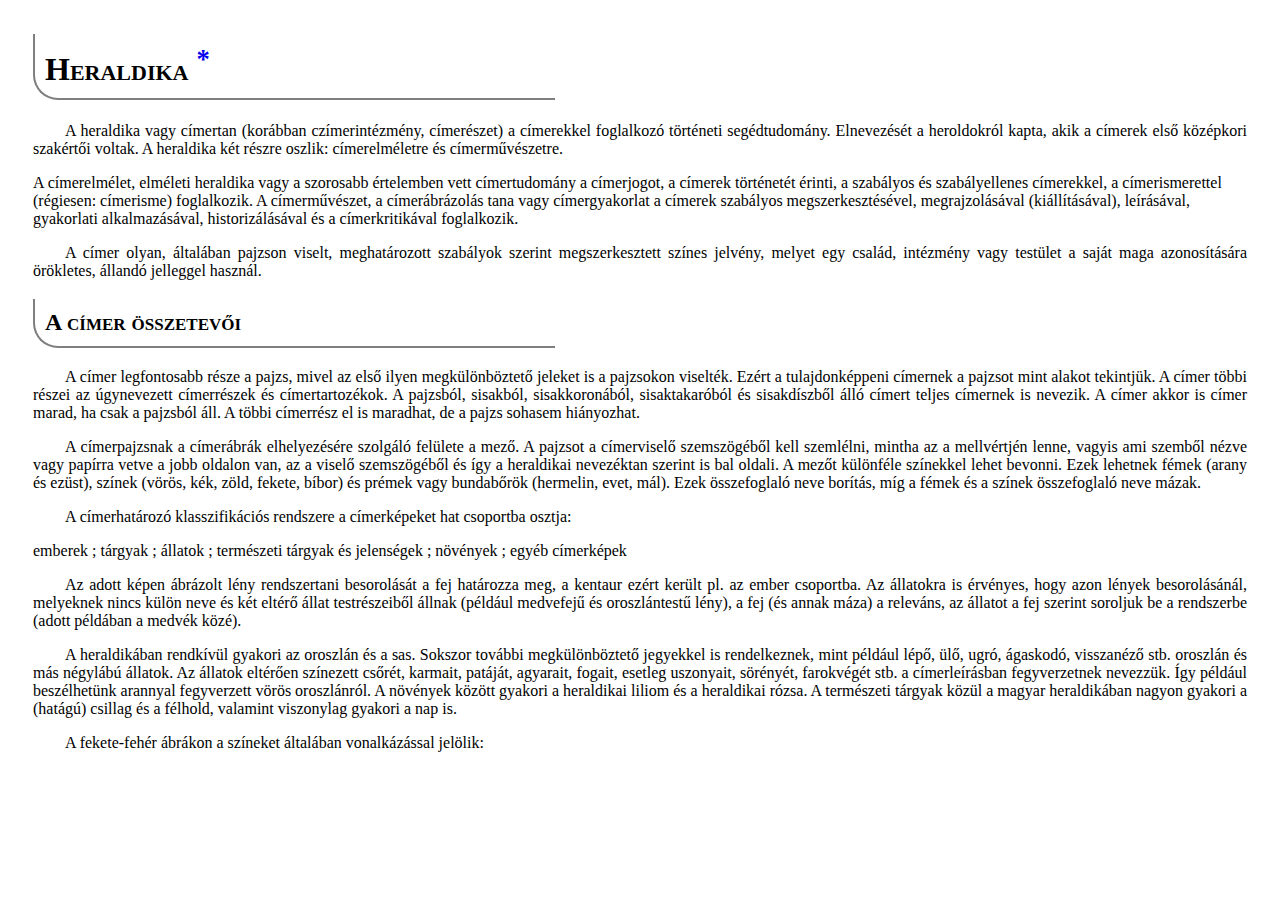
==== Heraldika/cimertan.html @ 4d78fbba "Forras allomanyok letoltve." ====
<!DOCTYPE html>
<html lang="hu">
<head>
    <meta charset="UTF-8">
    <meta name="viewport" content="width=device-width, initial-scale=1.0">
    <title>Heraldika</title>
    <link rel="stylesheet" href="cimer.css">
</head>
<body>
    <h1>Heraldika <sup><a href="https://hu.wikipedia.org/wiki/Heraldika" target="_blank">*</a></sup> </h1>

    <p> A heraldika vagy címertan (korábban czímerintézmény, címerészet) a címerekkel foglalkozó történeti segédtudomány. Elnevezését a heroldokról kapta, akik a címerek első középkori szakértői voltak. A heraldika két részre oszlik: címerelméletre és címerművészetre.</p>

     A címerelmélet, elméleti heraldika vagy a szorosabb értelemben vett címertudomány a címerjogot, a címerek történetét érinti, a szabályos és szabályellenes címerekkel, a címerismerettel (régiesen: címerisme) foglalkozik.
     A címerművészet, a címerábrázolás tana vagy címergyakorlat a címerek szabályos megszerkesztésével, megrajzolásával (kiállításával), leírásával, gyakorlati alkalmazásával, historizálásával és a címerkritikával foglalkozik.

    <p> A címer olyan, általában pajzson viselt, meghatározott szabályok szerint megszerkesztett színes jelvény, melyet egy család, intézmény vagy testület a saját maga azonosítására örökletes, állandó jelleggel használ.</p>

    <h2> A címer összetevői</h2>

    <p> A címer legfontosabb része a pajzs, mivel az első ilyen megkülönböztető jeleket is a pajzsokon viselték. Ezért a tulajdonképpeni címernek a pajzsot mint alakot tekintjük. A címer többi részei az úgynevezett címerrészek és címertartozékok. A pajzsból, sisakból, sisakkoronából, sisaktakaróból és sisakdíszből álló címert teljes címernek is nevezik. A címer akkor is címer marad, ha csak a pajzsból áll. A többi címerrész el is maradhat, de a pajzs sohasem hiányozhat.</p>

    <p> A címerpajzsnak a címerábrák elhelyezésére szolgáló felülete a mező. A pajzsot a címerviselő szemszögéből kell szemlélni, mintha az a mellvértjén lenne, vagyis ami szemből nézve vagy papírra vetve a jobb oldalon van, az a viselő szemszögéből és így a heraldikai nevezéktan szerint is bal oldali. A mezőt különféle színekkel lehet bevonni. Ezek lehetnek fémek (arany és ezüst), színek (vörös, kék, zöld, fekete, bíbor) és prémek vagy bundabőrök (hermelin, evet, mál). Ezek összefoglaló neve borítás, míg a fémek és a színek összefoglaló neve mázak.</p>

    <p> A címerhatározó klasszifikációs rendszere a címerképeket hat csoportba osztja:</p>

emberek ; tárgyak ; állatok ; természeti tárgyak és jelenségek ; növények ; egyéb címerképek

    <p> Az adott képen ábrázolt lény rendszertani besorolását a fej határozza meg, a kentaur ezért került pl. az ember csoportba. Az állatokra is érvényes, hogy azon lények besorolásánál, melyeknek nincs külön neve és két eltérő állat testrészeiből állnak (például medvefejű és oroszlántestű lény), a fej (és annak máza) a releváns, az állatot a fej szerint soroljuk be a rendszerbe (adott példában a medvék közé).</p>

    <p> A heraldikában rendkívül gyakori az oroszlán és a sas. Sokszor további megkülönböztető jegyekkel is rendelkeznek, mint például lépő, ülő, ugró, ágaskodó, visszanéző stb. oroszlán és más négylábú állatok. Az állatok eltérően színezett csőrét, karmait, patáját, agyarait, fogait, esetleg uszonyait, sörényét, farokvégét stb. a címerleírásban fegyverzetnek nevezzük. Így például beszélhetünk arannyal fegyverzett vörös oroszlánról. A növények között gyakori a heraldikai liliom és a heraldikai rózsa. A természeti tárgyak közül a magyar heraldikában nagyon gyakori a (hatágú) csillag és a félhold, valamint viszonylag gyakori a nap is.</p>

    <p> A fekete-fehér ábrákon a színeket általában vonalkázással jelölik:</p>

</body>
</html>
---- Heraldika/cimer.css ----
body{
  padding: 5px 25px;
}

p{
  text-align: justify;
  text-indent: 2em;
}

ol li{
  margin-left: 15px;
}

.hasab{
  -webkit-column-count: 3; /* Chrome, Safari, Opera */
  -moz-column-count: 3; /* Firefox */
  column-count: 3;
  line-height: 120%;
}

h1, h2{
  font-variant: small-caps;
  border-radius: 0px 25px;
  border-left: 2px solid #7F7F7F;
  border-bottom: 2px solid #7F7F7F;
  border-top: 0px solid #7F7F7F;
  border-right: 0px solid #7F7F7F;
  padding: 10px;
  width:500px;
}

a{
  text-decoration: none;
}

img{
  border: 1px solid #0F0F0F;
  box-shadow: 5px 5px 5px #7F7F7F;
  padding:15px;
}

#vonalkazas{
  display: block;
  margin-left: auto;
  margin-right: auto;
}

.fk{
  font-weight: normal;
}

#teljes{
  float:right;
}
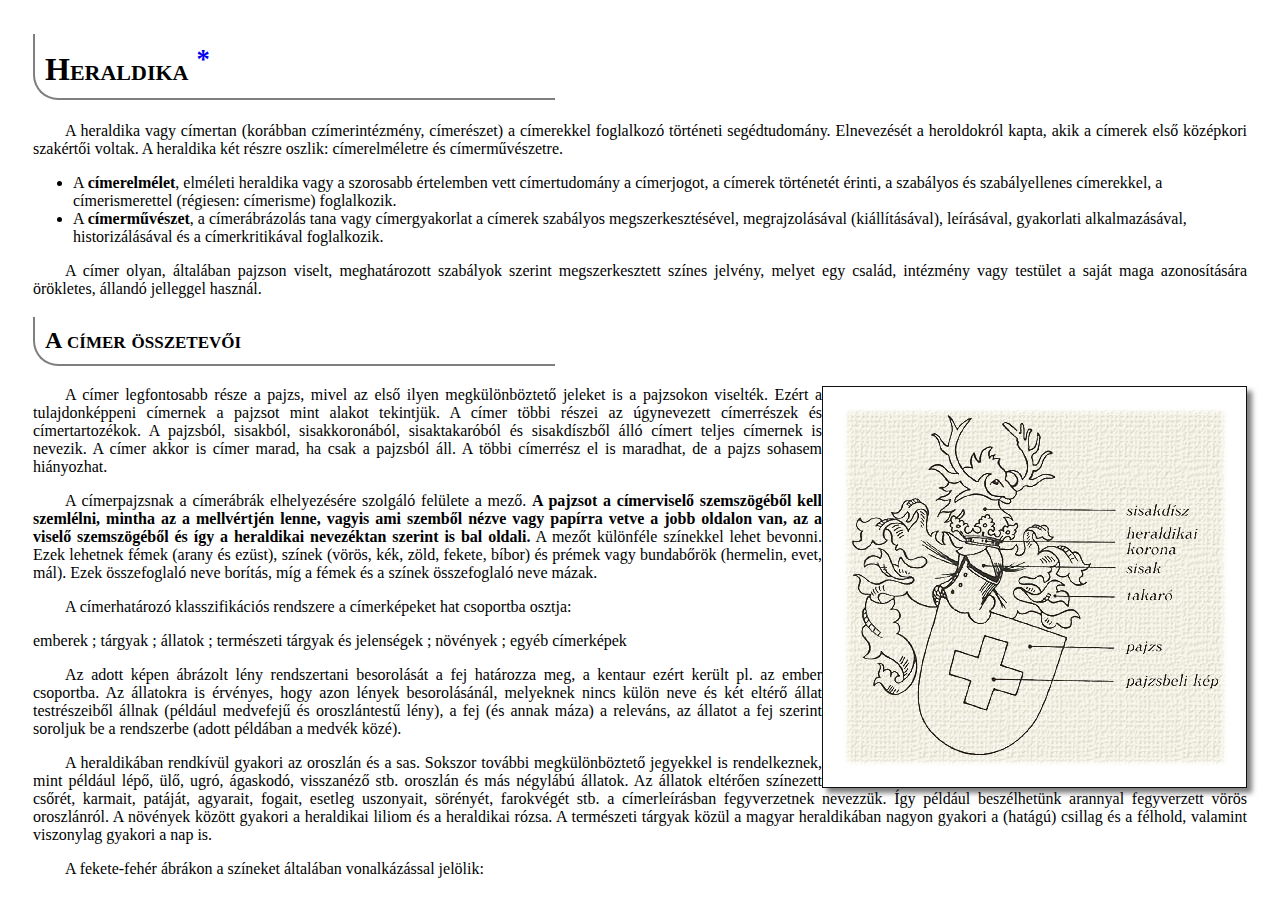
==== commit 6ef50ae3: "Kep csatolva" ====
--- a/Heraldika/cimertan.html
+++ b/Heraldika/cimertan.html
@@ -10,17 +10,17 @@
     <h1>Heraldika <sup><a href="https://hu.wikipedia.org/wiki/Heraldika" target="_blank">*</a></sup> </h1>
 
     <p> A heraldika vagy címertan (korábban czímerintézmény, címerészet) a címerekkel foglalkozó történeti segédtudomány. Elnevezését a heroldokról kapta, akik a címerek első középkori szakértői voltak. A heraldika két részre oszlik: címerelméletre és címerművészetre.</p>
-
-     A címerelmélet, elméleti heraldika vagy a szorosabb értelemben vett címertudomány a címerjogot, a címerek történetét érinti, a szabályos és szabályellenes címerekkel, a címerismerettel (régiesen: címerisme) foglalkozik.
-     A címerművészet, a címerábrázolás tana vagy címergyakorlat a címerek szabályos megszerkesztésével, megrajzolásával (kiállításával), leírásával, gyakorlati alkalmazásával, historizálásával és a címerkritikával foglalkozik.
-
+    <ul>
+    <li> A <span class="fk"> címerelmélet</span>, elméleti heraldika vagy a szorosabb értelemben vett címertudomány a címerjogot, a címerek történetét érinti, a szabályos és szabályellenes címerekkel, a címerismerettel (régiesen: címerisme) foglalkozik.</li>
+    <li> A <span class="fk"> címerművészet</span>, a címerábrázolás tana vagy címergyakorlat a címerek szabályos megszerkesztésével, megrajzolásával (kiállításával), leírásával, gyakorlati alkalmazásával, historizálásával és a címerkritikával foglalkozik.</li>
+    </ul>
     <p> A címer olyan, általában pajzson viselt, meghatározott szabályok szerint megszerkesztett színes jelvény, melyet egy család, intézmény vagy testület a saját maga azonosítására örökletes, állandó jelleggel használ.</p>
 
-    <h2> A címer összetevői</h2>
+    <h2> A címer összetevői</h2> <img id="teljes" src="teljescimer.png" alt="Teljes címer részei" title="Teljes címer részei">
 
     <p> A címer legfontosabb része a pajzs, mivel az első ilyen megkülönböztető jeleket is a pajzsokon viselték. Ezért a tulajdonképpeni címernek a pajzsot mint alakot tekintjük. A címer többi részei az úgynevezett címerrészek és címertartozékok. A pajzsból, sisakból, sisakkoronából, sisaktakaróból és sisakdíszből álló címert teljes címernek is nevezik. A címer akkor is címer marad, ha csak a pajzsból áll. A többi címerrész el is maradhat, de a pajzs sohasem hiányozhat.</p>
 
-    <p> A címerpajzsnak a címerábrák elhelyezésére szolgáló felülete a mező. A pajzsot a címerviselő szemszögéből kell szemlélni, mintha az a mellvértjén lenne, vagyis ami szemből nézve vagy papírra vetve a jobb oldalon van, az a viselő szemszögéből és így a heraldikai nevezéktan szerint is bal oldali. A mezőt különféle színekkel lehet bevonni. Ezek lehetnek fémek (arany és ezüst), színek (vörös, kék, zöld, fekete, bíbor) és prémek vagy bundabőrök (hermelin, evet, mál). Ezek összefoglaló neve borítás, míg a fémek és a színek összefoglaló neve mázak.</p>
+    <p> A címerpajzsnak a címerábrák elhelyezésére szolgáló felülete a mező. <span class="fk"> A pajzsot a címerviselő szemszögéből kell szemlélni, mintha az a mellvértjén lenne, vagyis ami szemből nézve vagy papírra vetve a jobb oldalon van, az a viselő szemszögéből és így a heraldikai nevezéktan szerint is bal oldali.</span> A mezőt különféle színekkel lehet bevonni. Ezek lehetnek fémek (arany és ezüst), színek (vörös, kék, zöld, fekete, bíbor) és prémek vagy bundabőrök (hermelin, evet, mál). Ezek összefoglaló neve borítás, míg a fémek és a színek összefoglaló neve mázak.</p>
 
     <p> A címerhatározó klasszifikációs rendszere a címerképeket hat csoportba osztja:</p>
 
--- a/Heraldika/cimer.css
+++ b/Heraldika/cimer.css
@@ -46,7 +46,7 @@
 }
 
 .fk{
-  font-weight: normal;
+  font-weight: bold;
 }
 
 #teljes{
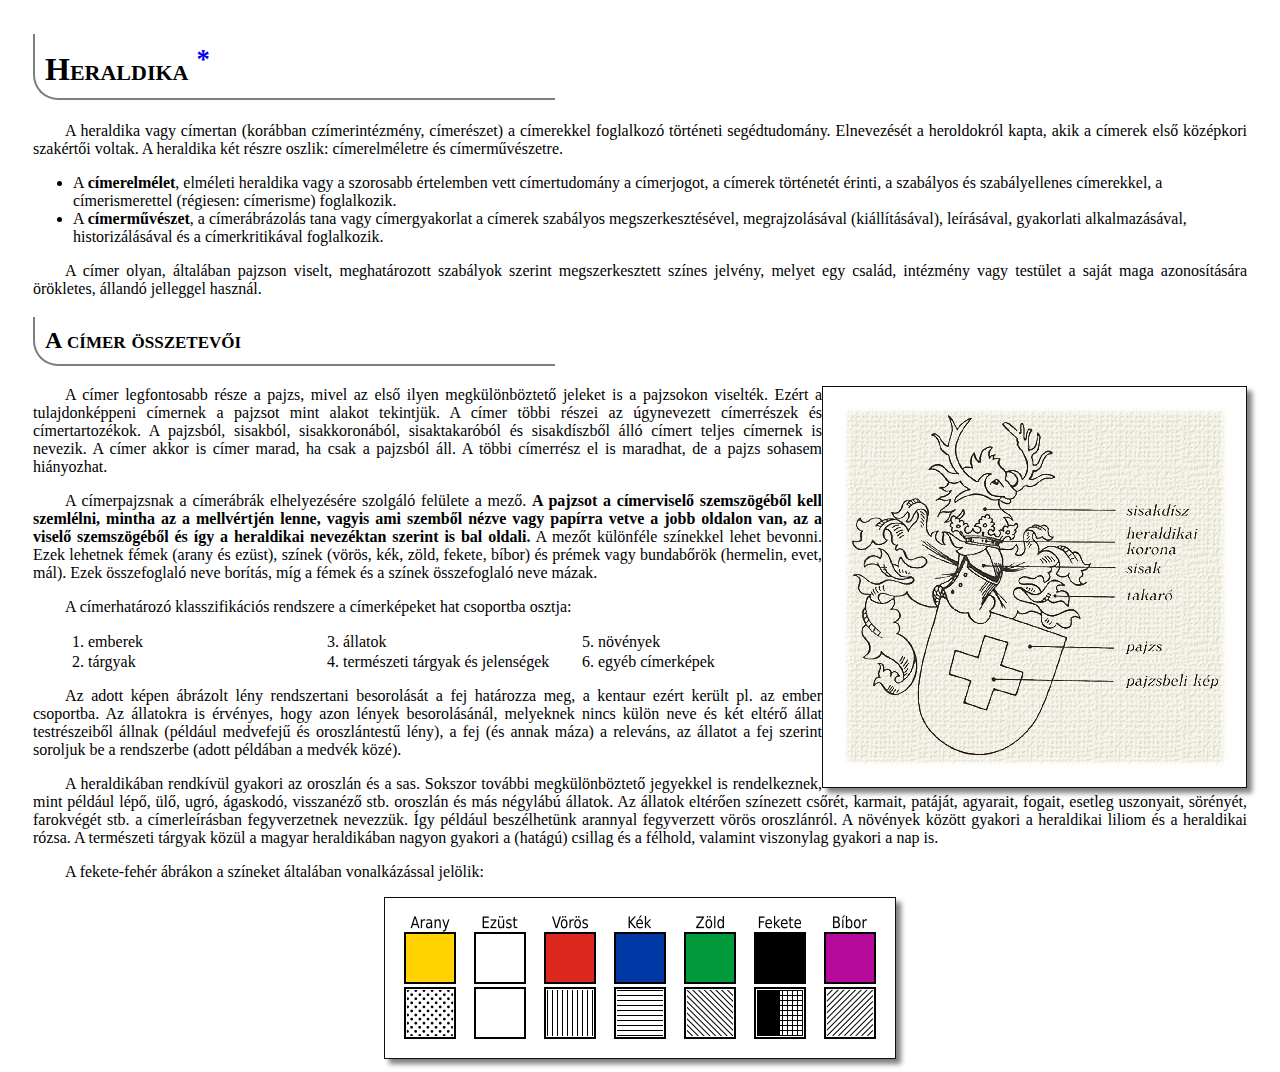
==== commit 37ae98e8: "kepek csatolva" ====
--- a/Heraldika/cimertan.html
+++ b/Heraldika/cimertan.html
@@ -23,14 +23,20 @@
     <p> A címerpajzsnak a címerábrák elhelyezésére szolgáló felülete a mező. <span class="fk"> A pajzsot a címerviselő szemszögéből kell szemlélni, mintha az a mellvértjén lenne, vagyis ami szemből nézve vagy papírra vetve a jobb oldalon van, az a viselő szemszögéből és így a heraldikai nevezéktan szerint is bal oldali.</span> A mezőt különféle színekkel lehet bevonni. Ezek lehetnek fémek (arany és ezüst), színek (vörös, kék, zöld, fekete, bíbor) és prémek vagy bundabőrök (hermelin, evet, mál). Ezek összefoglaló neve borítás, míg a fémek és a színek összefoglaló neve mázak.</p>
 
     <p> A címerhatározó klasszifikációs rendszere a címerképeket hat csoportba osztja:</p>
-
-emberek ; tárgyak ; állatok ; természeti tárgyak és jelenségek ; növények ; egyéb címerképek
-
+    <ol class="hasab">
+    <li> emberek</li>
+    <li> tárgyak</li>
+    <li> állatok</li>
+    <li> természeti tárgyak és jelenségek</li>
+    <li> növények</li>
+    <li> egyéb címerképek</li>
+    </ol>
     <p> Az adott képen ábrázolt lény rendszertani besorolását a fej határozza meg, a kentaur ezért került pl. az ember csoportba. Az állatokra is érvényes, hogy azon lények besorolásánál, melyeknek nincs külön neve és két eltérő állat testrészeiből állnak (például medvefejű és oroszlántestű lény), a fej (és annak máza) a releváns, az állatot a fej szerint soroljuk be a rendszerbe (adott példában a medvék közé).</p>
 
     <p> A heraldikában rendkívül gyakori az oroszlán és a sas. Sokszor további megkülönböztető jegyekkel is rendelkeznek, mint például lépő, ülő, ugró, ágaskodó, visszanéző stb. oroszlán és más négylábú állatok. Az állatok eltérően színezett csőrét, karmait, patáját, agyarait, fogait, esetleg uszonyait, sörényét, farokvégét stb. a címerleírásban fegyverzetnek nevezzük. Így például beszélhetünk arannyal fegyverzett vörös oroszlánról. A növények között gyakori a heraldikai liliom és a heraldikai rózsa. A természeti tárgyak közül a magyar heraldikában nagyon gyakori a (hatágú) csillag és a félhold, valamint viszonylag gyakori a nap is.</p>
 
     <p> A fekete-fehér ábrákon a színeket általában vonalkázással jelölik:</p>
+    <img id="vonalkazas" src="vonalkazas.png" alt="Vonalkázás" title="Vonalkázás">
 
 </body>
 </html>